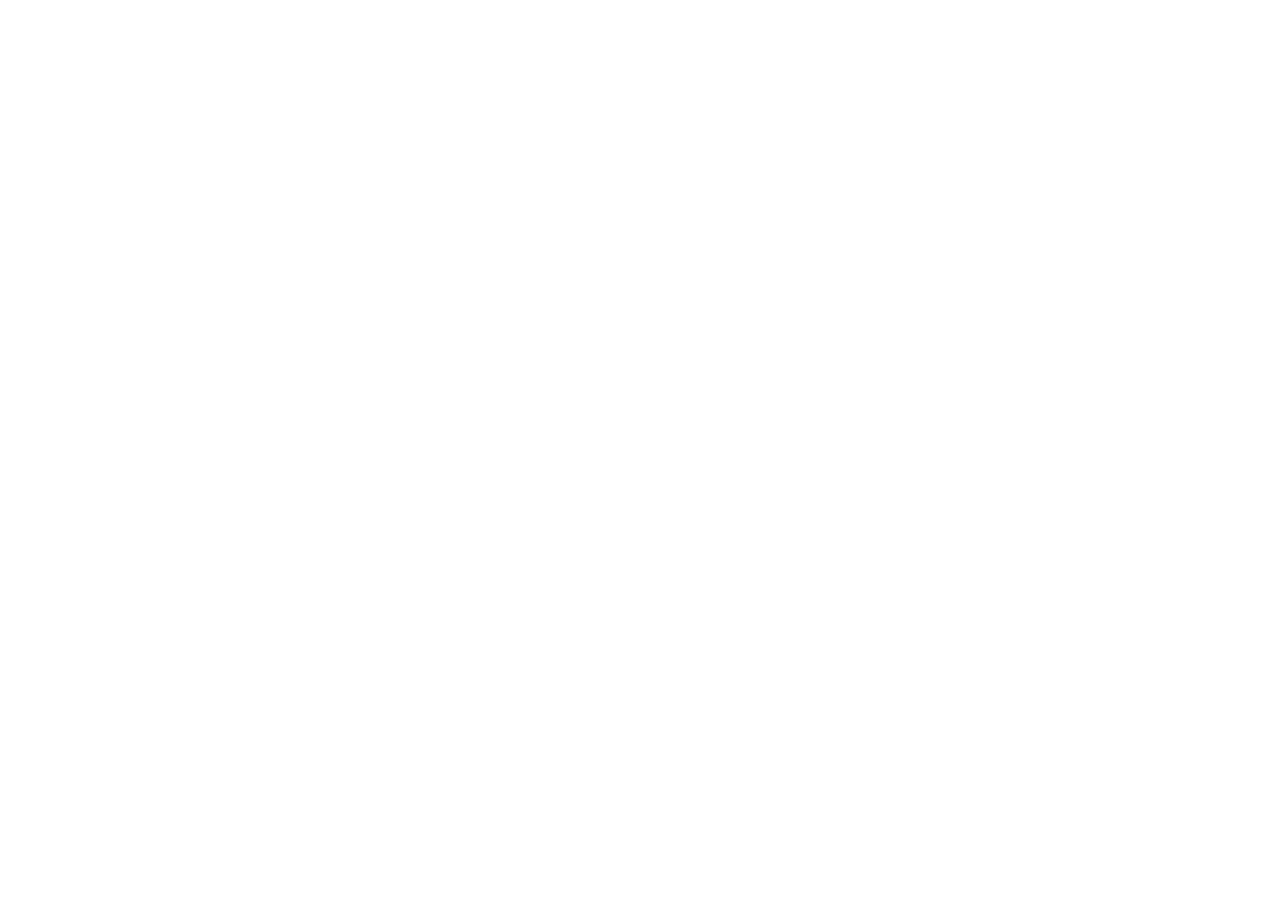
==== index.html @ e237feb0 "html5 boilerplate" ====
<!doctype html>
<!--html5 boilerplate from https://www.sitepoint.com/a-basic-html5-template/-->
<html lang="en">
<head>
  <meta charset="utf-8">
  <meta name="viewport" content="width=device-width, initial-scale=1">

  <title>Progress Sheets</title>
  <meta name="description" content="A simple HTML5 Template for new projects.">
  <meta name="author" content="SitePoint">

  <meta property="og:title" content="A Basic HTML5 Template">
  <meta property="og:type" content="website">
  <meta property="og:url" content="https://www.sitepoint.com/a-basic-html5-template/">
  <meta property="og:description" content="A simple HTML5 Template for new projects.">
  <meta property="og:image" content="image.png">

  <link rel="icon" href="/favicon.ico">
  <link rel="icon" href="/favicon.svg" type="image/svg+xml">
  <link rel="apple-touch-icon" href="/apple-touch-icon.png">

  <link rel="stylesheet" href="css/styles.css?v=1.0">

</head>

<body>
  <!-- your content here... -->
  <script src="js/scripts.js"></script>
</body>
</html>
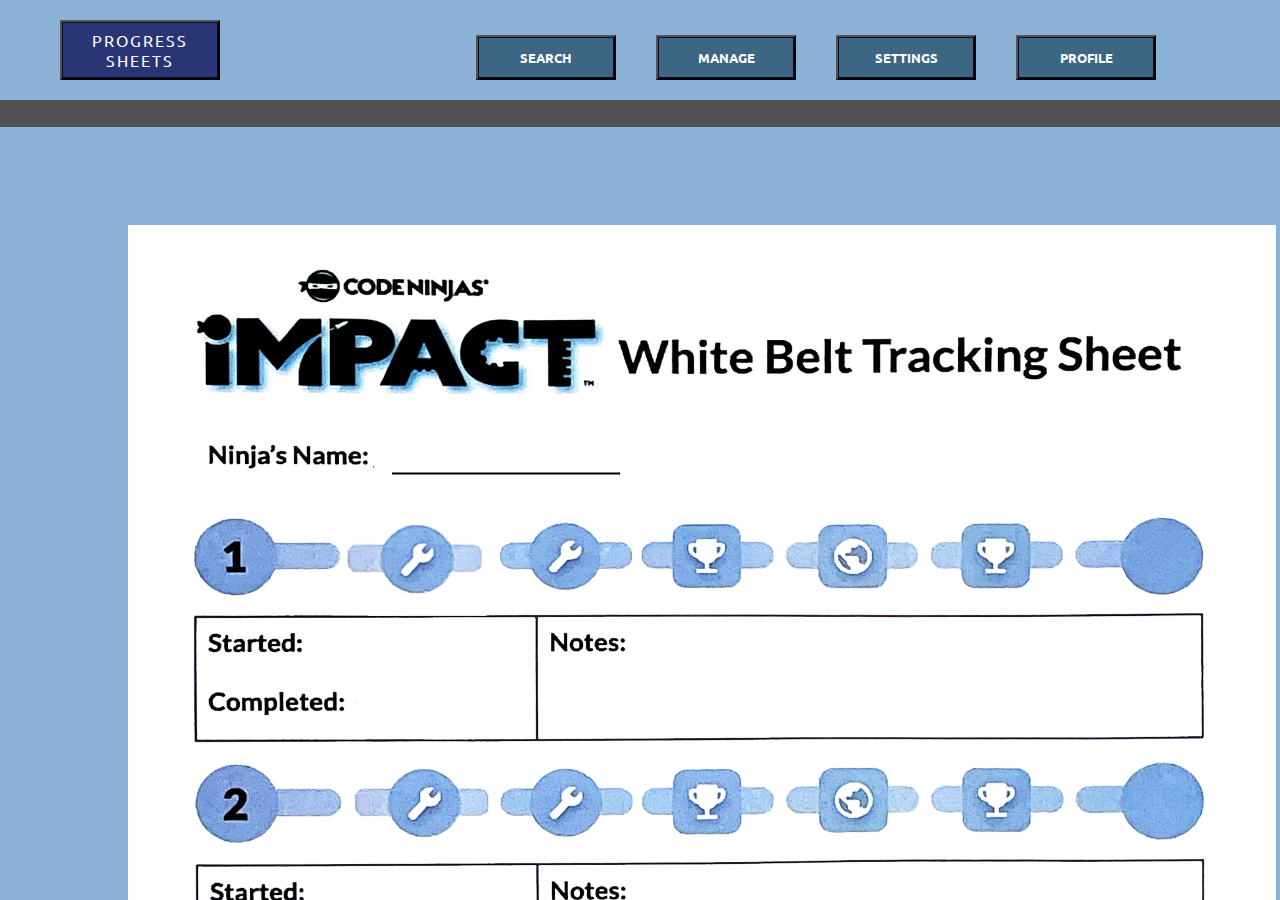
==== commit 7e039743: "added menu buttons, horizontal divider, image" ====
--- a/index.html
+++ b/index.html
@@ -6,25 +6,52 @@
   <meta name="viewport" content="width=device-width, initial-scale=1">
 
   <title>Progress Sheets</title>
-  <meta name="description" content="A simple HTML5 Template for new projects.">
-  <meta name="author" content="SitePoint">
+  <meta name="description" content="A student data management portal to replace physical progress sheets">
+  <meta name="author" content="Adamya Singh">
 
-  <meta property="og:title" content="A Basic HTML5 Template">
+  <meta property="og:title" content="Progress Sheets Portal">
   <meta property="og:type" content="website">
-  <meta property="og:url" content="https://www.sitepoint.com/a-basic-html5-template/">
-  <meta property="og:description" content="A simple HTML5 Template for new projects.">
-  <meta property="og:image" content="image.png">
+  <!-- <meta property="og:url" content="https://github.com/adamya-singh/progress-sheets-webapp/blob/main/index.html"> -->
+  <meta property="og:description" content="A student data management portal to replace physical progress sheets">
+  <!-- <meta property="og:image" content=""> -->
 
-  <link rel="icon" href="/favicon.ico">
-  <link rel="icon" href="/favicon.svg" type="image/svg+xml">
-  <link rel="apple-touch-icon" href="/apple-touch-icon.png">
+  <!-- <link rel="icon" href="/favicon.ico"> -->
+  <!-- <link rel="icon" href="/favicon.svg" type="image/svg+xml"> -->
+  <!-- <link rel="apple-touch-icon" href="/apple-touch-icon.png"> -->
 
-  <link rel="stylesheet" href="css/styles.css?v=1.0">
+  <link rel="stylesheet" type="text/css" href="style.css">
 
 </head>
 
 <body>
-  <!-- your content here... -->
-  <script src="js/scripts.js"></script>
+  
+  <div class="progress-sheets-logo-button">
+    <button type="button"><span>Progress Sheets</span></button>
+  </div>
+
+  <div class="search-button">
+    <button type="button"><h1>Search</h1></button>
+  </div>
+
+  <div class="manage-button">
+    <button type="button"><h1>Manage</h1></button>
+  </div>
+
+  <div class="settings-button">
+    <button type="button"><h1>Settings</h1></button>
+  </div>
+
+  <div class="profile-button">
+    <button type="button"><h1>Profile</h1></button>
+  </div>
+
+  <div class="rectangle"></div>
+
+  <div class="progress-sheet-image">
+    <img src="images/progress-sheet.png">
+  </div>
+  
+  <!-- <script src="js/scripts.js"></script> -->
 </body>
+
 </html>--- a/style.css
+++ b/style.css
@@ -0,0 +1,246 @@
+@import url(https://fonts.googleapis.com/css?family=Ubuntu:100,200,300,400,500,600,700,800,900);
+*
+{
+    margin: 0;
+    padding: 0;
+    box-sizing: border-box;
+    font-family: Ubuntu;
+}
+body
+{
+    display: flex;
+    min-width: 100vh;
+    height: 100%;
+    width: 100%;
+    background: #8cb1d7;
+    object-fit: scale-down;
+}
+.progress-sheets-logo-button
+{
+    display: flex;
+    flex-direction: column;
+}
+.progress-sheets-logo-button button
+{
+    position: relative;
+    left: 20%;
+    width: 160px;
+    height: 60px;
+    display: inline-block;
+    background: #fff;
+    margin: 20px;
+}
+.progress-sheets-logo-button button span
+{
+    position: absolute;
+    top: 0;
+    left: 0;
+    width: 100%;
+    height: 100%;
+    display: inline-block;
+    background: #293574;
+    z-index: 10;
+    display: flex;
+    justify-content: center;
+    align-items: center;
+    font-size: 1.2em;
+    text-transform: uppercase;
+    letter-spacing: 2px;
+    color: #fff;
+    border: 1px solid #040a29;
+}
+.progress-sheets-logo-button button:before,
+.progress-sheets-logo-button button:after
+{
+    content: '';
+    position: absolute;
+    inset: 0;
+    background: linear-gradient(45deg,#1500ff,#0e1538,#1500ff);
+    transition: 0.1s;
+}
+
+/*  controlls hover effects  */
+.progress-sheets-logo-button button:hover:before
+{
+    inset: -3px;
+}
+.progress-sheets-logo-button button:hover:after
+{
+    inset: -3px;
+    filter: blur(5px);
+}
+
+
+.search-button
+{
+    display: flex;
+    position: relative;
+    left: 20%;
+    flex-direction: column;
+}
+
+.search-button button
+{
+    top: 15%;
+    position: relative;
+    width: 140px;
+    height: 45px;
+    display: inline-block;
+    background: #006cb976;
+    margin: 20px;
+}
+
+.search-button button h1
+{
+    position: absolute;
+    top: 0;
+    left: 0;
+    width: 100%;
+    height: 100%;
+    display: inline-block;
+    background: #2d313476;
+    z-index: 10;
+    display: flex;
+    justify-content: center;
+    align-items: center;
+    font-size: 1em;
+    text-transform: uppercase;
+    /*  letter-spacing: 2px;  */
+    color: #fff;
+    border: 1px solid #040a29;
+}
+
+.manage-button
+{
+    display: flex;
+    position: relative;
+    left: 20%;
+    flex-direction: column;
+}
+
+.manage-button button
+{
+    top: 15%;
+    position: relative;
+    width: 140px;
+    height: 45px;
+    display: inline-block;
+    background: #006cb976;
+    margin: 20px;
+}
+
+.manage-button button h1
+{
+    position: absolute;
+    top: 0;
+    left: 0;
+    width: 100%;
+    height: 100%;
+    display: inline-block;
+    background: #2d313476;
+    z-index: 10;
+    display: flex;
+    justify-content: center;
+    align-items: center;
+    font-size: 1em;
+    text-transform: uppercase;
+    /*  letter-spacing: 2px;  */
+    color: #fff;
+    border: 1px solid #040a29;
+}
+
+.settings-button
+{
+    display: flex;
+    position: relative;
+    left: 20%;
+    flex-direction: column;
+}
+
+.settings-button button
+{
+    top: 15%;
+    position: relative;
+    width: 140px;
+    height: 45px;
+    display: inline-block;
+    background: #006cb976;
+    margin: 20px;
+}
+
+.settings-button button h1
+{
+    position: absolute;
+    top: 0;
+    left: 0;
+    width: 100%;
+    height: 100%;
+    display: inline-block;
+    background: #2d313476;
+    z-index: 10;
+    display: flex;
+    justify-content: center;
+    align-items: center;
+    font-size: 1em;
+    text-transform: uppercase;
+    /*  letter-spacing: 2px;  */
+    color: #fff;
+    border: 1px solid #040a29;
+}
+
+.profile-button
+{
+    display: flex;
+    position: relative;
+    left: 20%;
+    flex-direction: column;
+}
+
+.profile-button button
+{
+    top: 15%;
+    position: relative;
+    width: 140px;
+    height: 45px;
+    display: inline-block;
+    background: #006cb976;
+    margin: 20px;
+}
+
+.profile-button button h1
+{
+    position: absolute;
+    top: 0;
+    left: 0;
+    width: 100%;
+    height: 100%;
+    display: inline-block;
+    background: #2d313476;
+    z-index: 10;
+    display: flex;
+    justify-content: center;
+    align-items: center;
+    font-size: 1em;
+    text-transform: uppercase;
+    /*  letter-spacing: 2px;  */
+    color: #fff;
+    border: 1px solid #040a29;
+}
+
+
+.rectangle {
+    display: flex;
+    flex-direction: column;
+    position: fixed;
+    top: 100px;
+    background: #505052;
+    height: 3%;
+    width: 100%;
+}
+
+.progress-sheet-image {
+    display: block;
+    margin-left: 10%;
+    position: fixed;
+    top: 25%;
+}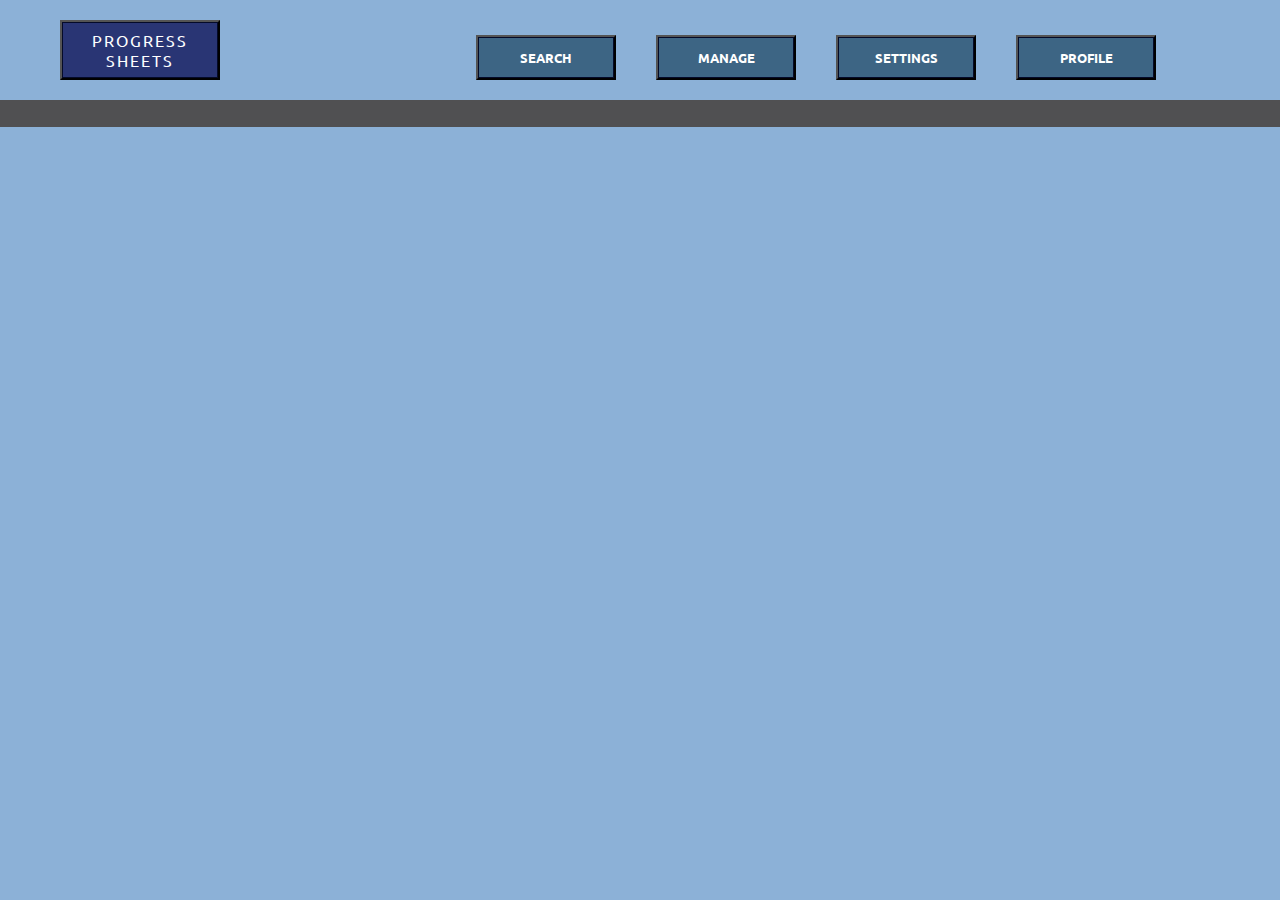
==== commit 8c6193b7: "removed progress sheet image from index.html" ====
--- a/index.html
+++ b/index.html
@@ -47,9 +47,6 @@
 
   <div class="rectangle"></div>
 
-  <div class="progress-sheet-image">
-    <img src="images/progress-sheet.png">
-  </div>
   
   <!-- <script src="js/scripts.js"></script> -->
 </body>
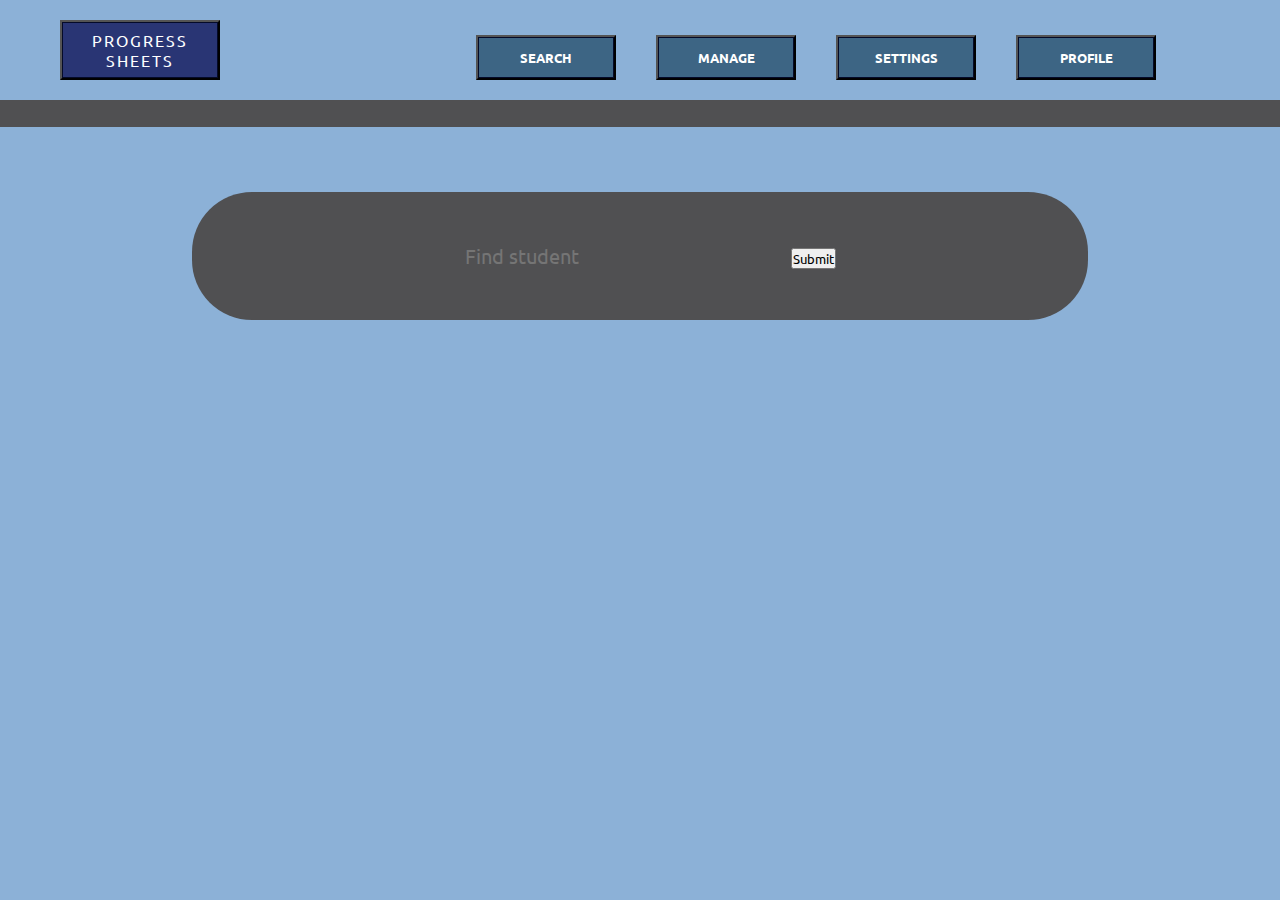
==== commit 8ec54e81: "added ui for search bar to home page" ====
--- a/index.html
+++ b/index.html
@@ -1,5 +1,6 @@
 <!doctype html>
 <!--html5 boilerplate from https://www.sitepoint.com/a-basic-html5-template/-->
+<!-- logo button from tutorial https://www.youtube.com/watch?v=lCxfo8tvHqk&t=363s-->
 <html lang="en">
 <head>
   <meta charset="utf-8">
@@ -47,7 +48,12 @@
 
   <div class="rectangle"></div>
 
-  
+  <div class="search-bar">
+    <form action="">
+      <input type="text" placeholder="Find student">
+      <button type="submit">Submit</button>
+    </form>
+  </div>
   <!-- <script src="js/scripts.js"></script> -->
 </body>
 
--- a/style.css
+++ b/style.css
@@ -243,4 +243,28 @@
     margin-left: 10%;
     position: fixed;
     top: 25%;
+}
+
+.search-bar {
+    position: fixed;
+    width: 70%;
+    margin: 15%;
+    max-height: 20px;
+    max-width: 100%;
+    padding: 5%;
+    background: #505052;
+    display: flex;
+    align-items: center;
+    justify-content: center;
+    border-radius: 60px;
+    /*padding: 10px 20px;*/
+}
+.search-bar input {
+    background: transparent;
+    flex: 1;
+    border: 0;
+    outline: #040a29;
+    padding: 24px 20px;
+    font-size: 20px;
+    color: #fff;
 }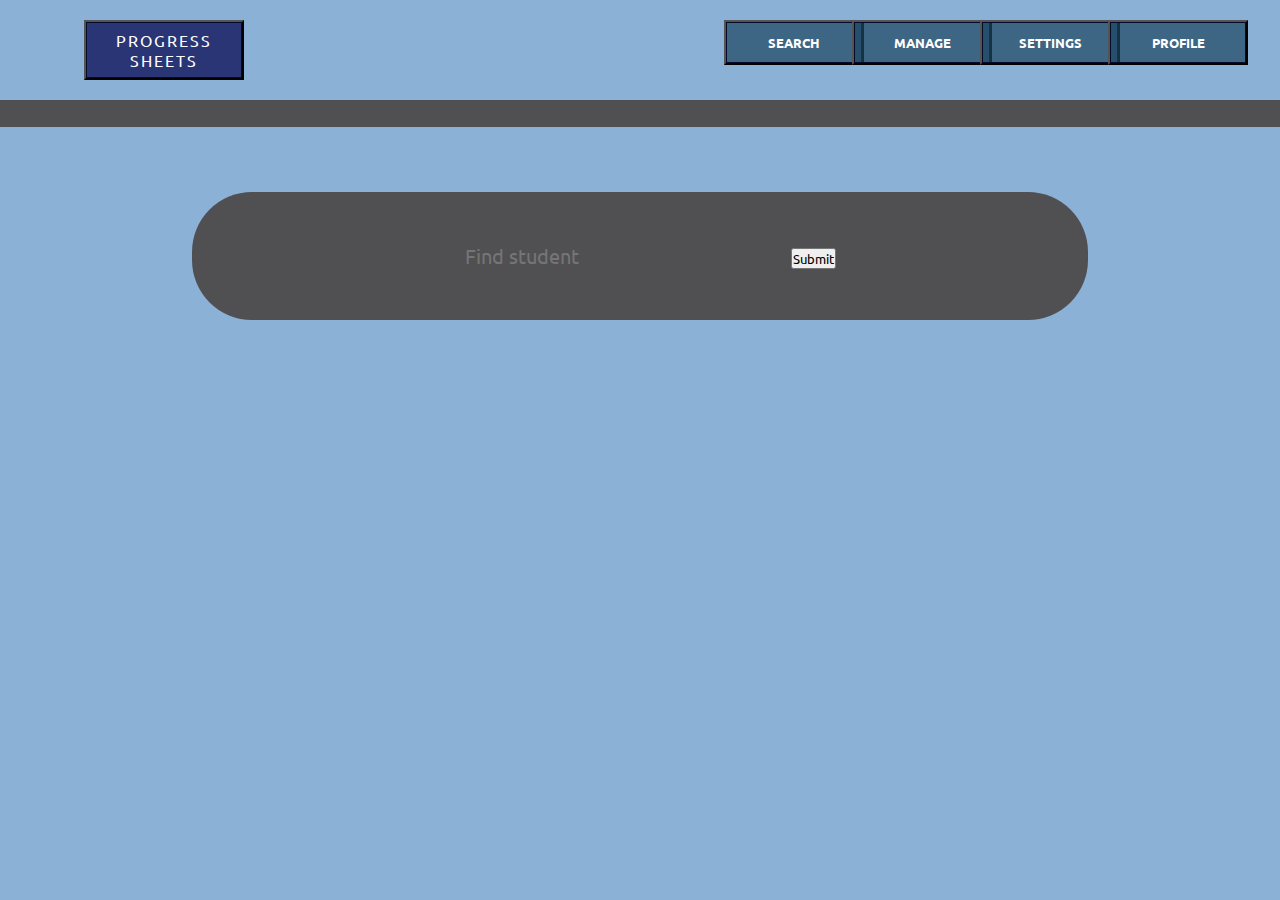
==== commit 9ce6ecf2: "restructuring files" ====
--- a/index.html
+++ b/index.html
@@ -25,35 +25,39 @@
 </head>
 
 <body>
-  
-  <div class="progress-sheets-logo-button">
-    <button type="button"><span>Progress Sheets</span></button>
+  <div class="navbar">
+    <div class="navbarBackground"></div>
+
+    <div class="progress-sheets-logo-button">
+      <button onclick="window.location.href='index.html';" type="button"><span>Progress Sheets</span></button>
+    </div>
+
+    <div class="search-button">
+      <button onclick="window.location.href='index.html';" type="button"><h1>Search</h1></button>
+    </div>
+
+    <div class="manage-button">
+      <button onclick="window.location.href='manage-students.html';" type="button"><h1>Manage</h1></button>
+    </div>
+
+    <div class="settings-button">
+      <button type="button"><h1>Settings</h1></button>
+    </div>
+
+    <div class="profile-button">
+      <button type="button"><h1>Profile</h1></button>
+    </div>
+
+    <div class="rectangle"></div>
   </div>
 
-  <div class="search-button">
-    <button type="button"><h1>Search</h1></button>
-  </div>
-
-  <div class="manage-button">
-    <button type="button"><h1>Manage</h1></button>
-  </div>
-
-  <div class="settings-button">
-    <button type="button"><h1>Settings</h1></button>
-  </div>
-
-  <div class="profile-button">
-    <button type="button"><h1>Profile</h1></button>
-  </div>
-
-  <div class="rectangle"></div>
-
   <div class="search-bar">
-    <form action="">
+    <form action="progress-sheet.html">
       <input type="text" placeholder="Find student">
       <button type="submit">Submit</button>
     </form>
   </div>
+
   <!-- <script src="js/scripts.js"></script> -->
 </body>
 
--- a/style.css
+++ b/style.css
@@ -15,18 +15,26 @@
     background: #8cb1d7;
     object-fit: scale-down;
 }
-.progress-sheets-logo-button
-{
-    display: flex;
-    flex-direction: column;
-}
+.navbar {
+    z-index: 3;
+}
+.navbarBackground {
+    display: flex;
+    flex-direction: column;
+    position: fixed;
+    background: #8cb1d7;
+    height: 12%;
+    width: 100%;
+}
+
 .progress-sheets-logo-button button
 {
-    position: relative;
-    left: 20%;
+    position: fixed;
+    left: 5%;
     width: 160px;
     height: 60px;
-    display: inline-block;
+    display: flex;
+    flex-direction: column;
     background: #fff;
     margin: 20px;
 }
@@ -74,8 +82,8 @@
 .search-button
 {
     display: flex;
-    position: relative;
-    left: 20%;
+    position: fixed;
+    left: 55%;
     flex-direction: column;
 }
 
@@ -113,8 +121,8 @@
 .manage-button
 {
     display: flex;
-    position: relative;
-    left: 20%;
+    position: fixed;
+    left: 65%;
     flex-direction: column;
 }
 
@@ -152,8 +160,8 @@
 .settings-button
 {
     display: flex;
-    position: relative;
-    left: 20%;
+    position: fixed;
+    left: 75%;
     flex-direction: column;
 }
 
@@ -191,8 +199,8 @@
 .profile-button
 {
     display: flex;
-    position: relative;
-    left: 20%;
+    position: fixed;
+    left: 85%;
     flex-direction: column;
 }
 
@@ -236,13 +244,7 @@
     background: #505052;
     height: 3%;
     width: 100%;
-}
-
-.progress-sheet-image {
-    display: block;
-    margin-left: 10%;
-    position: fixed;
-    top: 25%;
+    z-index: 0;
 }
 
 .search-bar {
@@ -267,4 +269,87 @@
     padding: 24px 20px;
     font-size: 20px;
     color: #fff;
+}
+
+.progress-sheet-and-labels {
+    display: block;
+    margin-left: 10%;
+    position: absolute;
+    object-fit: none;
+    overflow: scroll;
+    top: 25%;
+    z-index: 1;
+}
+.ninjaName {
+    position: absolute;
+    display: block;
+    left: 27%;
+    top: 16%;
+    z-index: 2;
+}
+.levelOneStart {
+    position: absolute;
+    display: block;
+    left: 21%;
+    top: 30%;
+    z-index: 2;
+}
+.levelOneComplete {
+    position: absolute;
+    display: block;
+    left: 21%;
+    top: 34%;
+    z-index: 2;
+}
+.levelOneNotes {
+    position: absolute;
+    display: block;
+    left: 45%;
+    top: 30%;
+    z-index: 2;
+}
+.add-student-form {
+    background: #fff;
+    flex: 1;
+    border: 0;
+    outline: #040a29;
+    padding: 24px 20px;
+    font-size: 20px;
+    color: #040a29;
+}
+.full-name-input {
+    position: fixed;
+    width: 15%;
+    height: 2%;
+    left: 20%;
+    top: 30%;
+    padding: 2%;
+    background: #505052;
+    display: flex;
+    align-items: center;
+    justify-content: center;
+    border-radius: 60px;
+}
+.level-input {
+    position: fixed;
+    width: 15%;
+    height: 2%;
+    left: 40%;
+    top: 30%;
+    padding: 2%;
+    background: #505052;
+    display: flex;
+    align-items: center;
+    justify-content: center;
+    border-radius: 60px;
+}
+.add-student-button button {
+    top: 30%;
+    left: 60%;
+    position: fixed;
+    width: 120px;
+    height: 40px;
+    display: inline-block;
+    background: #006cb976;
+    margin: 20px;
 }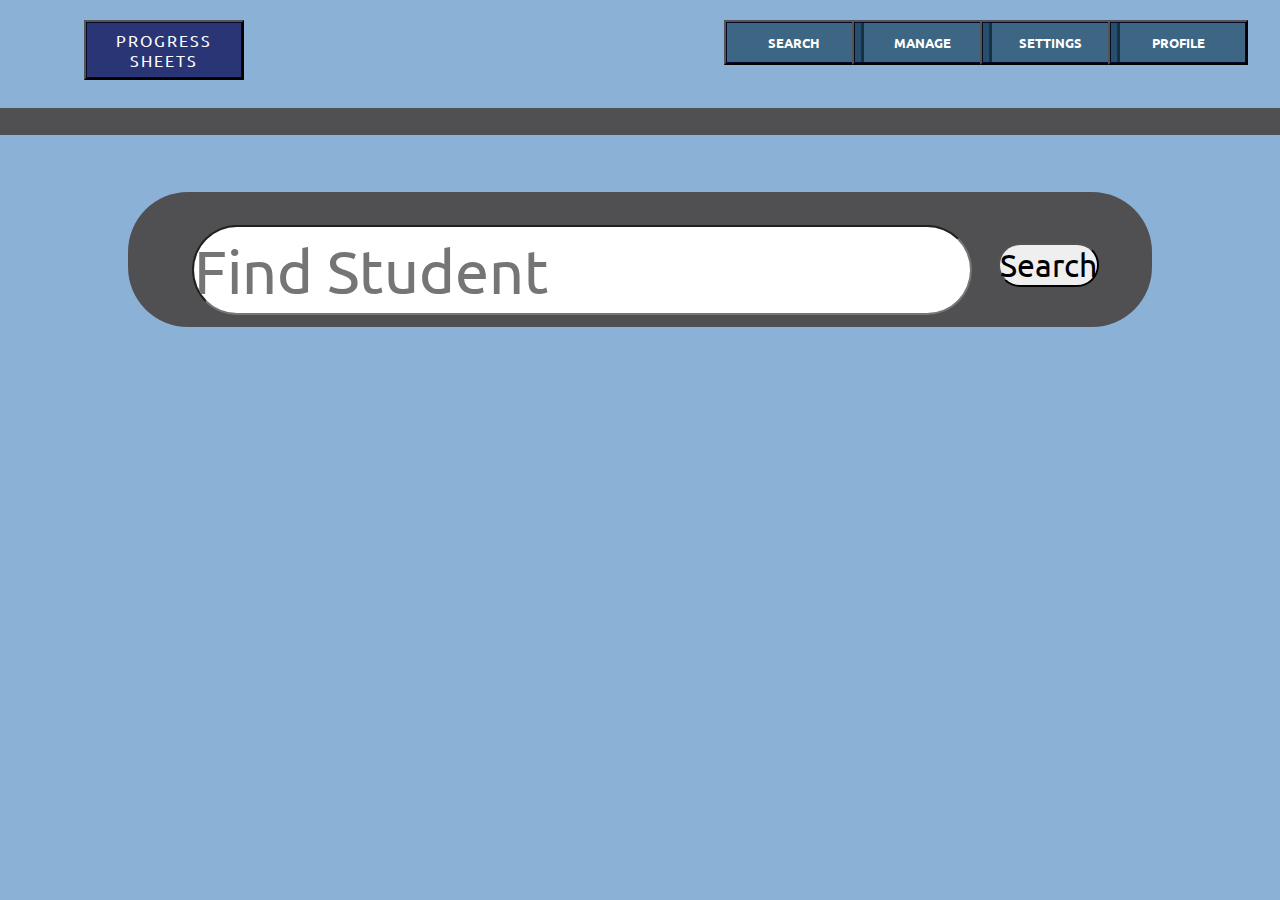
==== commit cda30dbe: "working on searchStudents.php" ====
--- a/index.html
+++ b/index.html
@@ -33,7 +33,7 @@
     </div>
 
     <div class="search-button">
-      <button onclick="window.location.href='index.html';" type="button"><h1>Search</h1></button>
+      <button onclick="window.location.href='search-students.php';" type="button"><h1>Search</h1></button>
     </div>
 
     <div class="manage-button">
@@ -52,9 +52,9 @@
   </div>
 
   <div class="search-bar">
-    <form action="progress-sheet.html">
-      <input type="text" placeholder="Find student">
-      <button type="submit">Submit</button>
+    <form action="search-students.php" method="GET">
+      <input type="text" placeholder="Find Student" name="searchInput">
+      <button type="submit" name="submit">Search</button>
     </form>
   </div>
 
--- a/style.css
+++ b/style.css
@@ -26,9 +26,12 @@
     height: 12%;
     width: 100%;
 }
-
-.progress-sheets-logo-button button
-{
+.progress-sheets-logo-button {
+    position: fixed;
+    left: 5%;
+    display: flex;
+}
+.progress-sheets-logo-button button {
     position: fixed;
     left: 5%;
     width: 160px;
@@ -38,8 +41,7 @@
     background: #fff;
     margin: 20px;
 }
-.progress-sheets-logo-button button span
-{
+.progress-sheets-logo-button button span {
     position: absolute;
     top: 0;
     left: 0;
@@ -240,37 +242,95 @@
     display: flex;
     flex-direction: column;
     position: fixed;
-    top: 100px;
+    top: 12vh;
     background: #505052;
     height: 3%;
     width: 100%;
     z-index: 0;
 }
-
 .search-bar {
-    position: fixed;
-    width: 70%;
-    margin: 15%;
-    max-height: 20px;
-    max-width: 100%;
+    display: flex;
+    flex-direction: column;
+    position: fixed;
+    width: 80%;
+    height: 15vh;
+    margin-top: 15%;
+    margin-left: 10%;
     padding: 5%;
     background: #505052;
     display: flex;
-    align-items: center;
-    justify-content: center;
     border-radius: 60px;
-    /*padding: 10px 20px;*/
 }
 .search-bar input {
-    background: transparent;
+    display: flex;
+    flex-direction: column;
+    position: relative;
+    background: #fff;
     flex: 1;
-    border: 0;
     outline: #040a29;
-    padding: 24px 20px;
-    font-size: 20px;
-    color: #fff;
-}
-
+    height: 10vh;
+    width: 87%;
+    margin-top: -3.5vh;
+    margin-bottom: 0vh;
+    /*padding: 5% 20%;*/
+    font-size: 380%;
+    color: #000;
+    border-radius: 60px;
+
+}
+.search-bar button {
+    display: flex;
+    flex-direction: column;
+    position: relative;
+    flex: 1;
+    font-size: 200%;
+    color: #000;
+    border-radius: 60px;
+    margin-left: 63vw;
+    margin-top: -8vh;
+}
+.search-results {
+    position: fixed;
+    margin-left: 0%;
+    top: 50%;
+    width: 100%;
+    display: flex;
+    background: #fff;
+}
+.table{
+    position: relative;
+    height: 100%;
+    width: 100%;
+    overflow: auto;
+}
+.card-body table {
+    position: fixed;
+    width: 100%;
+    height: auto;
+    background: #fff;
+    border-width: 0.8pc;
+    border-color: #000;
+    border-spacing: 2pc;
+    border-style: solid;
+}
+.card-body table thead tr th {
+    position: relative;
+    font-size: x-large;
+    border-width: 0.5pc;
+    border-color: #000;
+    border-spacing: 2pc;
+    border-style: solid;
+}
+.card-body table tbody tr td {
+    text-align: center;
+    position: relative;
+    font-size: large;
+    font-weight: 600;
+    border-width: 0.2pc;
+    border-color: #000;
+    border-spacing: 2pc;
+    border-style: solid;
+}
 .progress-sheet-and-labels {
     display: block;
     margin-left: 10%;
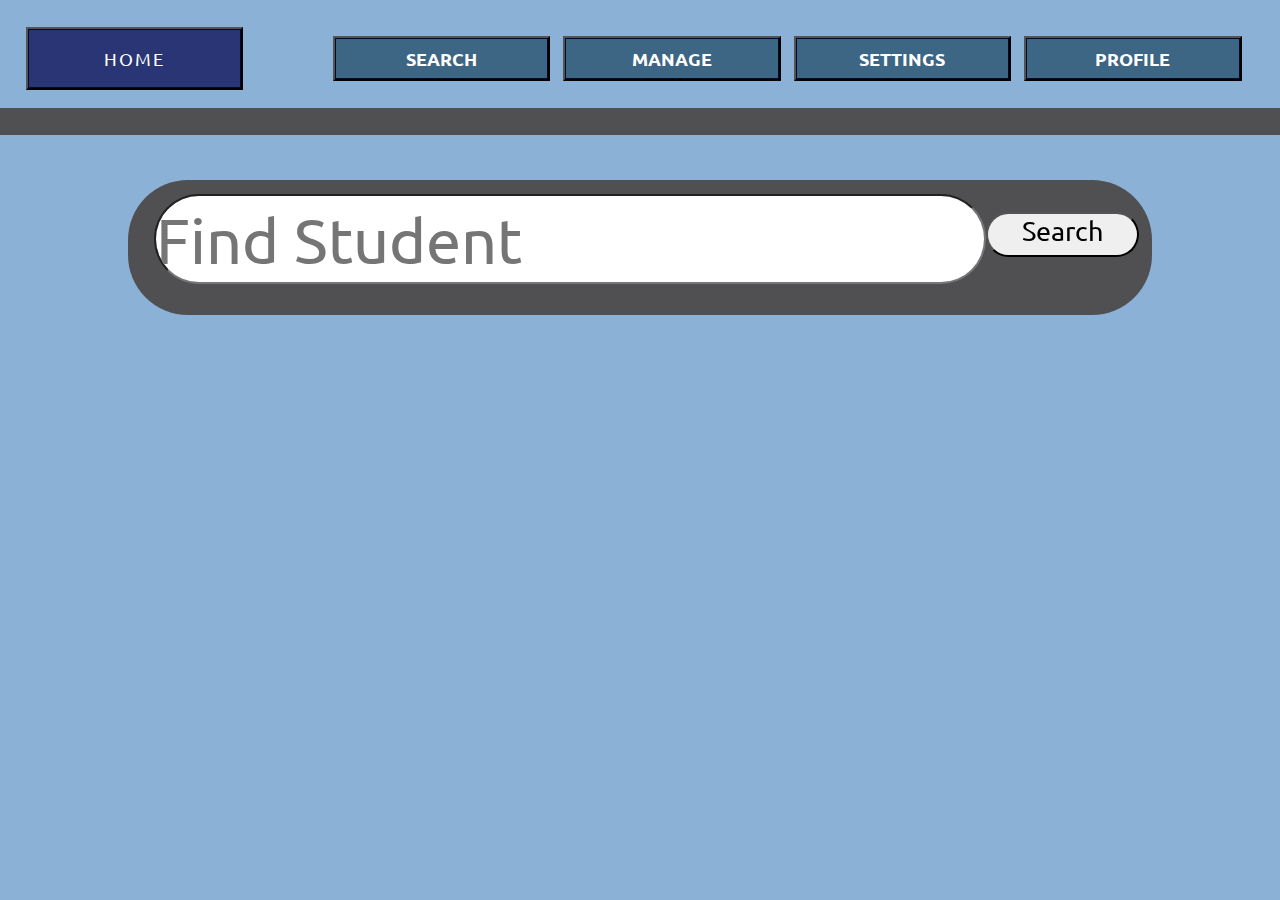
==== commit 3fe385ac: "fixed search bar on index.html (resolve #5)" ====
--- a/index.html
+++ b/index.html
@@ -29,7 +29,7 @@
     <div class="navbarBackground"></div>
 
     <div class="progress-sheets-logo-button">
-      <button onclick="window.location.href='index.html';" type="button"><span>Progress Sheets</span></button>
+      <button onclick="window.location.href='index.html';" type="button"><span>Home</span></button>
     </div>
 
     <div class="search-button">
@@ -52,13 +52,20 @@
   </div>
 
   <div class="search-bar">
-    <form action="search-students.php" method="GET">
-      <input type="text" placeholder="Find Student" name="searchInput">
-      <button type="submit" name="submit">Search</button>
+    <form id="searchBarForm" onsubmit="return false;" action="">
+      <input id="searchInput" type="text" placeholder="Find Student" name="searchInput">
+      <button type="submit" onclick="searchUsingInput();" name="submit">Search</button>
     </form>
   </div>
 
-  <!-- <script src="js/scripts.js"></script> -->
+  <script>
+    function searchUsingInput() {
+      var searchInput = document.getElementById("searchInput").value;
+      var searchLink = "search-students.php?searchStudents=" + searchInput + "&submit=";
+      window.location.href = searchLink;
+      //document.getElementById("searchBarForm").action = searchLink;
+    }
+  </script>
 </body>
 
 </html>--- a/style.css
+++ b/style.css
@@ -23,23 +23,22 @@
     flex-direction: column;
     position: fixed;
     background: #8cb1d7;
-    height: 12%;
-    width: 100%;
+    width: 100vw;
+    height: 15vh;
 }
 .progress-sheets-logo-button {
     position: fixed;
-    left: 5%;
     display: flex;
 }
 .progress-sheets-logo-button button {
     position: fixed;
-    left: 5%;
-    width: 160px;
-    height: 60px;
+    top: 3vh;
+    left: 2vw;
+    width: 17vw;
+    height: 7vh;
     display: flex;
     flex-direction: column;
     background: #fff;
-    margin: 20px;
 }
 .progress-sheets-logo-button button span {
     position: absolute;
@@ -53,7 +52,7 @@
     display: flex;
     justify-content: center;
     align-items: center;
-    font-size: 1.2em;
+    font-size: 2vh;
     text-transform: uppercase;
     letter-spacing: 2px;
     color: #fff;
@@ -85,19 +84,19 @@
 {
     display: flex;
     position: fixed;
-    left: 55%;
     flex-direction: column;
 }
 
 .search-button button
 {
-    top: 15%;
-    position: relative;
-    width: 140px;
-    height: 45px;
+    top: 4vh;
+    right: 57vw;
+    position: fixed;
+    width: 17vw;
+    height: 5vh;
+    font-size: 2vh;
     display: inline-block;
     background: #006cb976;
-    margin: 20px;
 }
 
 .search-button button h1
@@ -124,19 +123,19 @@
 {
     display: flex;
     position: fixed;
-    left: 65%;
     flex-direction: column;
 }
 
 .manage-button button
 {
-    top: 15%;
-    position: relative;
-    width: 140px;
-    height: 45px;
+    top: 4vh;
+    right: 39vw;
+    position: fixed;
+    width: 17vw;
+    height: 5vh;
+    font-size: 2vh;
     display: inline-block;
     background: #006cb976;
-    margin: 20px;
 }
 
 .manage-button button h1
@@ -163,19 +162,19 @@
 {
     display: flex;
     position: fixed;
-    left: 75%;
     flex-direction: column;
 }
 
 .settings-button button
 {
-    top: 15%;
-    position: relative;
-    width: 140px;
-    height: 45px;
+    top: 4vh;
+    right: 21vw;
+    position: fixed;
+    width: 17vw;
+    height: 5vh;
+    font-size: 2vh;
     display: inline-block;
     background: #006cb976;
-    margin: 20px;
 }
 
 .settings-button button h1
@@ -202,24 +201,24 @@
 {
     display: flex;
     position: fixed;
-    left: 85%;
     flex-direction: column;
 }
 
 .profile-button button
 {
-    top: 15%;
-    position: relative;
-    width: 140px;
-    height: 45px;
+    top: 4vh;
+    right: 3vw;
+    position: fixed;
+    width: 17vw;
+    height: 5vh;
+    font-size: 2vh;
     display: inline-block;
     background: #006cb976;
-    margin: 20px;
 }
 
 .profile-button button h1
 {
-    position: absolute;
+    position: relative;
     top: 0;
     left: 0;
     width: 100%;
@@ -244,7 +243,7 @@
     position: fixed;
     top: 12vh;
     background: #505052;
-    height: 3%;
+    height: 3vh;
     width: 100%;
     z-index: 0;
 }
@@ -252,11 +251,12 @@
     display: flex;
     flex-direction: column;
     position: fixed;
-    width: 80%;
+    width: 80vw;
     height: 15vh;
-    margin-top: 15%;
-    margin-left: 10%;
-    padding: 5%;
+    margin-top: 20vh;
+    margin-left: 10vw;
+    padding-top: 5vh;
+    padding-left: 5vw;
     background: #505052;
     display: flex;
     border-radius: 60px;
@@ -269,11 +269,10 @@
     flex: 1;
     outline: #040a29;
     height: 10vh;
-    width: 87%;
+    width: 65vw;
     margin-top: -3.5vh;
-    margin-bottom: 0vh;
-    /*padding: 5% 20%;*/
-    font-size: 380%;
+    margin-left: -3vw;
+    font-size: 7vh;
     color: #000;
     border-radius: 60px;
 
@@ -283,10 +282,12 @@
     flex-direction: column;
     position: relative;
     flex: 1;
-    font-size: 200%;
+    font-size: 3vh;
     color: #000;
     border-radius: 60px;
-    margin-left: 63vw;
+    height: 5vh;
+    width: 12vw;
+    margin-left: 62vw;
     margin-top: -8vh;
 }
 .search-results {
@@ -299,8 +300,8 @@
 }
 .table{
     position: relative;
-    height: 100%;
-    width: 100%;
+    height: 100vh;
+    width: 100vw;
     overflow: auto;
 }
 .card-body table {
@@ -316,9 +317,9 @@
 .card-body table thead tr th {
     position: relative;
     font-size: x-large;
-    border-width: 0.5pc;
+    border-width: 0.5vw;
     border-color: #000;
-    border-spacing: 2pc;
+    border-spacing: 2vw;
     border-style: solid;
 }
 .card-body table tbody tr td {
@@ -326,9 +327,9 @@
     position: relative;
     font-size: large;
     font-weight: 600;
-    border-width: 0.2pc;
+    border-width: 0.2vw;
     border-color: #000;
-    border-spacing: 2pc;
+    border-spacing: 2vw;
     border-style: solid;
 }
 .progress-sheet-and-labels {
@@ -368,48 +369,45 @@
     top: 30%;
     z-index: 2;
 }
+
 .add-student-form {
-    background: #fff;
-    flex: 1;
-    border: 0;
-    outline: #040a29;
-    padding: 24px 20px;
-    font-size: 20px;
-    color: #040a29;
-}
-.full-name-input {
-    position: fixed;
-    width: 15%;
-    height: 2%;
-    left: 20%;
-    top: 30%;
-    padding: 2%;
+    background-color: #000;
+    position: relative;
+    width: 50vw;
+    height: 43vh;
+    left: 25vh;
+    top: 30vh;
+    padding: 3vw;
     background: #505052;
     display: flex;
     align-items: center;
     justify-content: center;
-    border-radius: 60px;
-}
-.level-input {
-    position: fixed;
-    width: 15%;
-    height: 2%;
-    left: 40%;
-    top: 30%;
-    padding: 2%;
-    background: #505052;
-    display: flex;
-    align-items: center;
-    justify-content: center;
-    border-radius: 60px;
-}
-.add-student-button button {
-    top: 30%;
-    left: 60%;
-    position: fixed;
-    width: 120px;
-    height: 40px;
-    display: inline-block;
+    text-align: center;
+    border-radius: 20px;
+}
+.add-student-form form *{
+    position: relative;
+    padding: 2vw;
+    top: -1vh;
+    width: 40vw;
+    height: 6vh;
+    margin-left: -1vw;
+    margin-top: 1vh;
+    margin-bottom: 1vh;
+    border-radius: 1vw;
+}
+.add-student-form form select {
+    position: relative;
+    margin-top: 3vh;
+    margin-bottom: -1vh;
+    margin-left: 0vw;
+}
+.add-student-form button {
+    position: fixed;
+    top: 62vh;
+    width: 30vw;
+    height: 6vh;
+    display: flex;
     background: #006cb976;
     margin: 20px;
 }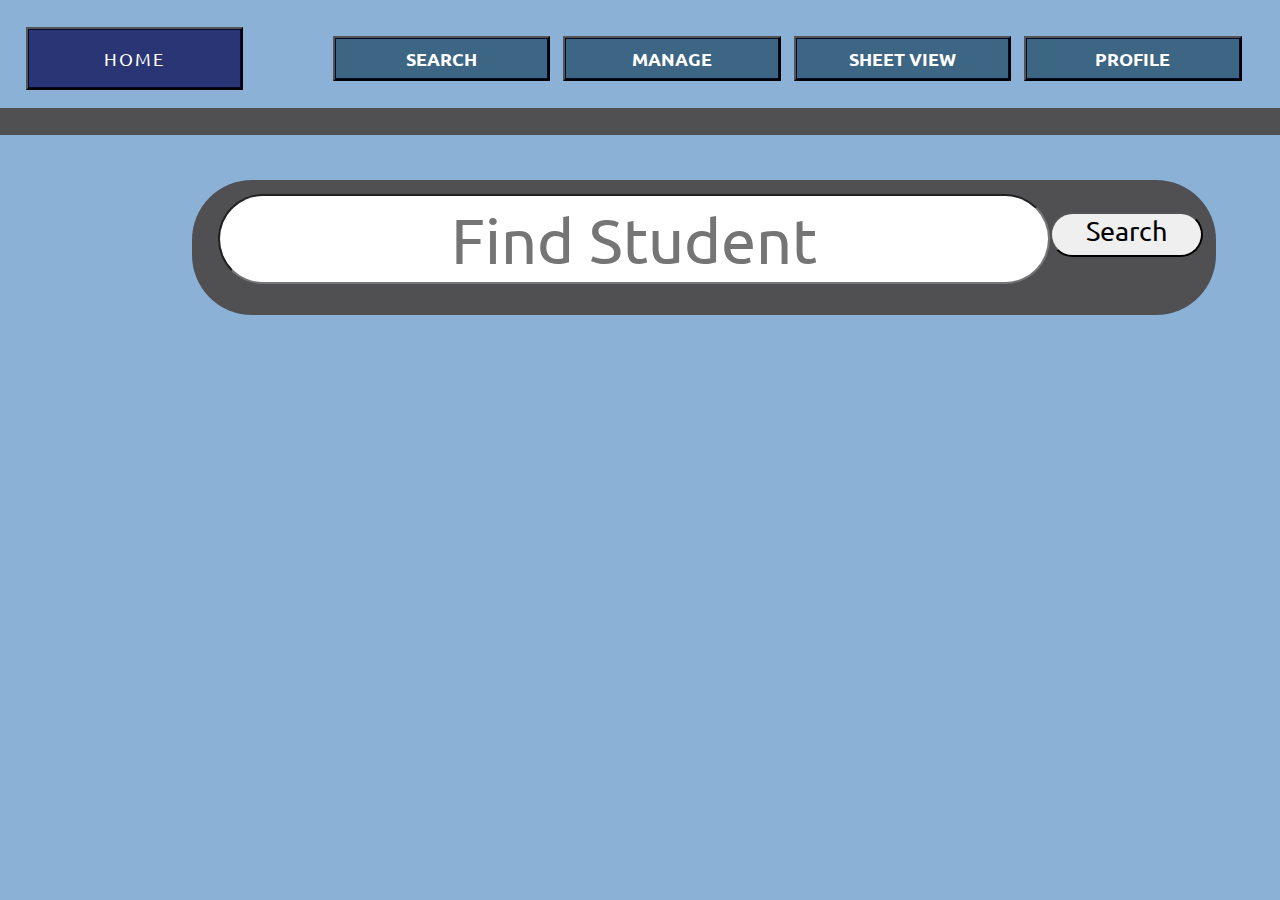
==== commit 8eefc661: "Renamed settings button to sheet-view" ====
--- a/index.html
+++ b/index.html
@@ -40,8 +40,8 @@
       <button onclick="window.location.href='manage-students.html';" type="button"><h1>Manage</h1></button>
     </div>
 
-    <div class="settings-button">
-      <button type="button"><h1>Settings</h1></button>
+    <div class="sheet-view-button">
+      <button onclick="window.location.href='progress-sheet.html';" type="button"><h1>Sheet View</h1></button>
     </div>
 
     <div class="profile-button">
--- a/style.css
+++ b/style.css
@@ -5,15 +5,16 @@
     padding: 0;
     box-sizing: border-box;
     font-family: Ubuntu;
+    text-align: center;
 }
 body
 {
     display: flex;
-    min-width: 100vh;
     height: 100%;
     width: 100%;
     background: #8cb1d7;
-    object-fit: scale-down;
+    object-fit: contain;
+    justify-content: center;
 }
 .navbar {
     z-index: 3;
@@ -23,6 +24,7 @@
     flex-direction: column;
     position: fixed;
     background: #8cb1d7;
+    left: 0%;
     width: 100vw;
     height: 15vh;
 }
@@ -158,14 +160,14 @@
     border: 1px solid #040a29;
 }
 
-.settings-button
-{
-    display: flex;
-    position: fixed;
-    flex-direction: column;
-}
-
-.settings-button button
+.sheet-view-button
+{
+    display: flex;
+    position: fixed;
+    flex-direction: column;
+}
+
+.sheet-view-button button
 {
     top: 4vh;
     right: 21vw;
@@ -177,9 +179,48 @@
     background: #006cb976;
 }
 
-.settings-button button h1
-{
-    position: absolute;
+.sheet-view-button button h1
+{
+    position: absolute;
+    top: 0;
+    left: 0;
+    width: 100%;
+    height: 100%;
+    display: inline-block;
+    background: #2d313476;
+    z-index: 10;
+    display: flex;
+    justify-content: center;
+    align-items: center;
+    font-size: 1em;
+    text-transform: uppercase;
+    color: #fff;
+    border: 1px solid #040a29;
+}
+
+
+.profile-button
+{
+    display: flex;
+    position: fixed;
+    flex-direction: column;
+}
+
+.profile-button button
+{
+    top: 4vh;
+    right: 3vw;
+    position: fixed;
+    width: 17vw;
+    height: 5vh;
+    font-size: 2vh;
+    display: inline-block;
+    background: #006cb976;
+}
+
+.profile-button button h1
+{
+    position: relative;
     top: 0;
     left: 0;
     width: 100%;
@@ -197,51 +238,13 @@
     border: 1px solid #040a29;
 }
 
-.profile-button
-{
-    display: flex;
-    position: fixed;
-    flex-direction: column;
-}
-
-.profile-button button
-{
-    top: 4vh;
-    right: 3vw;
-    position: fixed;
-    width: 17vw;
-    height: 5vh;
-    font-size: 2vh;
-    display: inline-block;
-    background: #006cb976;
-}
-
-.profile-button button h1
-{
-    position: relative;
-    top: 0;
-    left: 0;
-    width: 100%;
-    height: 100%;
-    display: inline-block;
-    background: #2d313476;
-    z-index: 10;
-    display: flex;
-    justify-content: center;
-    align-items: center;
-    font-size: 1em;
-    text-transform: uppercase;
-    /*  letter-spacing: 2px;  */
-    color: #fff;
-    border: 1px solid #040a29;
-}
-
 
 .rectangle {
     display: flex;
     flex-direction: column;
     position: fixed;
     top: 12vh;
+    left: 0%;
     background: #505052;
     height: 3vh;
     width: 100%;
@@ -250,7 +253,7 @@
 .search-bar {
     display: flex;
     flex-direction: column;
-    position: fixed;
+    position: relative;
     width: 80vw;
     height: 15vh;
     margin-top: 20vh;
@@ -300,6 +303,7 @@
 }
 .table{
     position: relative;
+    left: 0vw;
     height: 100vh;
     width: 100vw;
     overflow: auto;
@@ -375,7 +379,7 @@
     position: relative;
     width: 50vw;
     height: 43vh;
-    left: 25vh;
+    /*left: 25vh;*/
     top: 30vh;
     padding: 3vw;
     background: #505052;
@@ -387,27 +391,28 @@
 }
 .add-student-form form *{
     position: relative;
-    padding: 2vw;
+    display: flex;
     top: -1vh;
     width: 40vw;
     height: 6vh;
-    margin-left: -1vw;
+    margin-left: auto;
     margin-top: 1vh;
     margin-bottom: 1vh;
     border-radius: 1vw;
 }
 .add-student-form form select {
     position: relative;
-    margin-top: 3vh;
+    display: flex;
+    /*  margin-top: 3vh;
     margin-bottom: -1vh;
-    margin-left: 0vw;
-}
-.add-student-form button {
-    position: fixed;
-    top: 62vh;
+    margin-left: auto;  */
+}
+.add-student-form form button{
+    position: relative;
+    /*  top: 62vh;
     width: 30vw;
-    height: 6vh;
-    display: flex;
-    background: #006cb976;
-    margin: 20px;
+    height: 6vh;    */
+    display: block;
+    background-color: #006cb976;
+    /*  margin: 20px;   */
 }